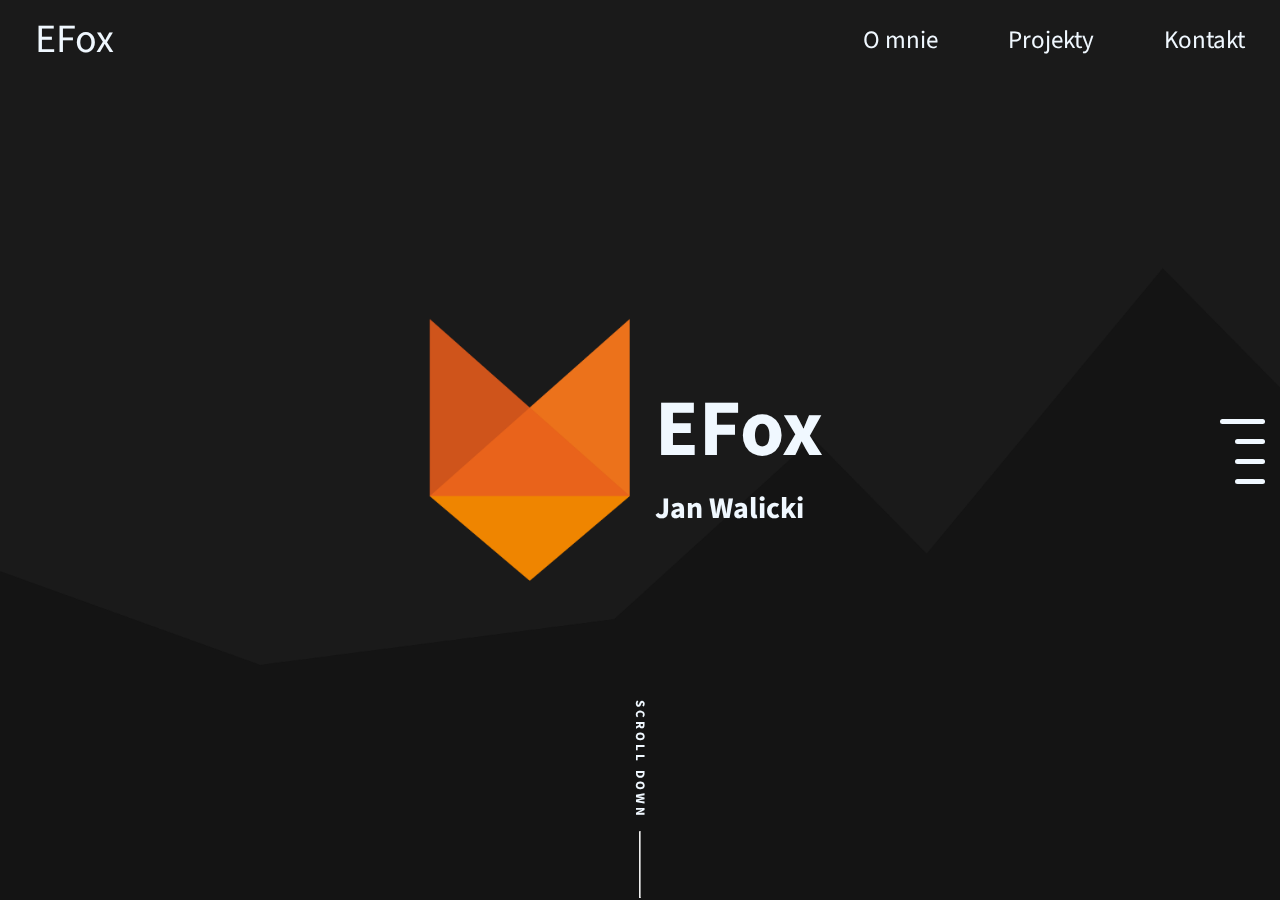
==== index.html @ 2f1ce337 "full projectss page" ====
<!DOCTYPE html>
<html lang="pl">

<head>

    <title>EFox - Jan Walicki</title>
    <meta charset="UTF-8">
    <meta name="description"
        content="Programista, projektant stron internetowych i aplikacji mobilnych | Programmer, web and mobile apps developer">
    <meta name="keywords" content="HTML, CSS, JavaScript, Programmer, Websites, Programista, Strony internetowe">
    <meta name="author" content="Jan Walicki">
    <meta name="viewport" content="width=device-width, initial-scale=1.0">

    <link rel="icon" type="image/x-icon" href="img/favicon.png">
    <link rel="stylesheet" href="style.css">

    <link rel="preconnect" href="https://fonts.googleapis.com">
    <link rel="preconnect" href="https://fonts.gstatic.com" crossorigin>
    <link href="https://fonts.googleapis.com/css2?family=Source+Sans+Pro&display=swap" rel="stylesheet">


</head>

<body>

    <div class="overlay">
        <div id="Currentpage">
            <a id="currentPageIndicator"></a>
            <a></a>
            <a></a>
            <a></a>
        </div>
    </div>

    <main id="MainPage" onscroll="MainScrolled()">
        <div class="block top">

            <header>
                <a href="https://efox.com.pl">EFox</a>
                <a href="https://efox.com.pl">Kontakt</a>
                <a href="https://efox.com.pl">Projekty</a>
                <a href="https://efox.com.pl">O mnie</a>
            </header>

            <div>
                <img src="img/logo.png" alt="logo">
                <div>
                    <h1>EFox</h1>
                    <h2>Jan Walicki</h2>
                </div>
            </div>
            <div id="ScrollDown">
                <div>
                    SCROLL DOWN
                </div>
                <div>
                    <hr>
                </div>
            </div>
        </div>


        <div class="block">
            <div><img src="img/ja.jpg" alt="ja">
                <div></div>
                <div></div>
            </div>
            <div>
                <h2>O mnie</h2>
                <div></div>
                <div></div>
                <p>Jestem programistą. Najbardziej lubię język C#.<br>Trenuję wspinaczkę, interesuję się kosmosem i
                    robotyką
                </p>
                <a href="about.html">Więcej</a>
            </div>
        </div>

        <div class="block">
            <div id="ProjectsCards">
                <!-- arrows -->
                <div>
                    <img src="img/arrow.png" alt="arrow" onclick="ScrollLeft()">
                    <img src="img/arrow.png" alt="arrow" onclick="ScrollRight()">
                </div>
                <!-- cards -->
                <div>
                    <h3>Notatnik</h3>
                    <p>Strona internetowa i aplikacja mobilna</p>
                    <img onclick="window.location.href='https://efox.com.pl'" src="img/notatnik.png" alt="notatnik">
                </div>
                <div>
                    <h3>Strona na zlecenie</h3>
                    <p>Strona internetowa</p>
                    <img onclick="window.location.href='https://efox.com.pl'" src="img/psycholog.png" alt="psycholog">
                </div>
                <div>
                    <h3>Knife</h3>
                    <p>Gra na telefon</p>
                    <img onclick="window.location.href='https://efox.com.pl'" src="img/knife.png" alt="knife">
                </div>

            </div>
            <div>
                <h2>Moje projekty</h2>
                <div></div>
                <div></div>
                <p>Kliknij na wybrany projekt aby zobaczyć więcej informacji
                </p>
            </div>
        </div>

    </main>


    <script src="main.js"></script>
</body>

</html>
---- style.css ----
/* 
    0 size
    1 positioning
    2 margin
    3 padding
    4 colors
    5 font options
    6 display
    7 animations

*/

:root {
    --black: #1a1a1a;
    --white: #f0f8ff;
    --grey: #b0b0b0;
    --orange: #e9631b;
    --font: 'Source Sans Pro', sans-serif;

}

body,
html {
    margin: 0;
    overflow: hidden;


    font-family: var(--font);
}






/* OVERLAY */

.overlay {
    position: fixed;

    width: 100%;
    height: 100%;

    background-color: var(--black);
    background-image: url('img/BG.png');
    background-repeat: no-repeat;
    background-size: cover;
}

header>a,
header>a:visited {
    color: var(--white);
    text-decoration: none;

    transition: 0.4s;
}

header>a:hover {
    cursor: pointer;
    color: var(--grey);
}

.overlay>div {
    position: absolute;
    top: 51%;
    right: 0%;
    transform: translateY(-50%);

    width: 50px;
}

.overlay>div>a {
    background-color: var(--white);

    width: 30px;
    height: 5px;
    margin-bottom: 15px;
    margin-right: 15px;
    border-radius: 15px;
    float: right;
    transition: 0.5s;

    animation-name: CurrentPageIndicator;
    animation-duration: 3s;
    animation-iteration-count: 1;
}

.overlay>div>a:hover {
    cursor: pointer;
}

.overlay>div>a#currentPageIndicator {
    width: 45px;
}

@keyframes CurrentPageIndicator {

    0% {
        opacity: 0;
        transform: translateX(100%);
    }

    70% {
        opacity: 0;
        transform: translateX(100%);
    }


}

@media only screen and (max-width: 843px) {
    .overlay>div {
        display: none;
    }
}



/* MAIN */

main {
    height: 100vh;

    scroll-snap-type: y mandatory;
    overflow-y: scroll;
    overflow-x: hidden;
}

/* BLOCK */

.block {
    position: relative;

    width: 100vw;
    height: 100vh;

    scroll-snap-align: start;
}


/* TOP */

.top {
    color: var(--white);
}

.top>header {
    font-size: 25px;
    line-height: 80px;
}

.top>header>a {
    margin-inline: 35px;

    animation-name: headerFadeIn;
    animation-duration: 3s;
    animation-iteration-count: 1;
}

.top>header>a:not(:first-of-type) {
    float: right;
}

.top>header>a:first-of-type {
    font-size: 40px;
}


@keyframes headerFadeIn {

    0% {
        opacity: 0;

    }



    70% {
        opacity: 0;
    }


}



.top>div:first-of-type {
    position: absolute;

    top: 50%;
    left: 50%;
    -ms-transform: translate3d(-50%, -50%, 0);
    transform: translate3d(-50%, -50%, 0);

    display: flex;
    flex-direction: row;
    flex-wrap: wrap;
    justify-content: center;

    z-index: 10;
}

.top>div:first-of-type>img {
    width: 200px;

    animation-name: logoAppear;
    animation-duration: 2s;
    animation-iteration-count: 1;
    z-index: 1;
}

.top>div:first-of-type>div {
    margin-left: 25px;
    overflow: hidden;
    width: 195.59px;
    height: 262.28px;
}

.top>div:first-of-type>div>h1,
.top>div:first-of-type>div>h2 {
    animation-name: TextAppear;
    animation-duration: 3s;
    animation-iteration-count: 1;
}

.top>div:first-of-type>div>h1 {
    font-size: 80px;
    margin-bottom: 0px;
}

.top>div:first-of-type>div>h2 {
    font-size: 30px;
    margin-top: 0px;
}

@keyframes logoAppear {
    0% {
        transform: translateX(150px) scale(1.2);
    }

    40% {
        transform: translateX(150px) scale(1);
    }
}

@keyframes TextAppear {

    0% {
        opacity: 0;

    }

    60% {
        opacity: 0;
        margin-left: -100px;
    }

    90% {
        opacity: 1;
        margin-left: 0px;
    }
}

/* scroll box */
.top>div:last-child {
    position: absolute;
    bottom: 0%;
    left: 50%;
    transform: translateX(-50%) rotate(90deg);

    width: 200px;
    height: 200px;

    text-align: center;
    letter-spacing: 3px;
    font-size: 13px;
    font-weight: bold;

    display: flex;
    flex-direction: row;
    align-items: center;

    animation-name: ScrollAppear;
    animation-duration: 3s;
    animation-iteration-count: 1;

    z-index: 9;
}

#ScrollDown.hide {

    opacity: 0;

    animation-name: ScrollHide;
    animation-duration: 0.5s;
    animation-iteration-count: 1;
}

.top>div:last-child>div:last-child {
    flex-grow: 1;
}

.top>div:last-child>div>hr {
    width: 80%;
    margin-left: 12px;

}

@keyframes ScrollAppear {

    0% {
        opacity: 0;

    }

    75% {
        opacity: 0;
        margin-bottom: -100px;
    }

    90% {
        opacity: 1;
        margin-bottom: 0px;
    }
}

@keyframes ScrollHide {

    0% {
        opacity: 1;
    }

    100% {
        opacity: 0;
        margin-bottom: -100px;
    }
}



@media only screen and (max-width: 843px) {
    .top>div {
        flex-direction: column;
    }

    .top>div>div {
        margin-left: 0px;
    }

    @keyframes logoAppear {
        0% {
            transform: translateY(150px) scale(1.2);
        }

        30% {
            transform: translateY(150px) scale(1);
        }
    }

    @keyframes TextAppear {

        0% {
            opacity: 0;

        }

        75% {
            opacity: 0;
            margin-top: -100px;
        }
    }

    .top>div:last-child {
        left: 90%;

    }

    .top>header>a {
        display: none;
    }

}


/* ABOUT BLOCK */

.block:nth-of-type(2) {
    color: var(--white);

    display: flex;
    flex-direction: row;
    flex-wrap: wrap;
    align-items: center;
    justify-content: center;
}



/* image part */
.block:nth-of-type(2)>div {
    flex-grow: 1;
    flex-basis: 35%;
    margin-inline: 80px;
    min-width: 200px;
    text-align: center;
}

.block:nth-of-type(2)>div:first-child {
    --height: 400px;
    --width: 250px;
    position: relative;
    height: var(--height);
}

.block:nth-of-type(2)>div:first-child>img {
    position: absolute;
    top: 0%;
    left: 50%;
    transform: translateX(-50%);


    height: var(--height);
    width: var(--width);
    object-fit: cover;
    border-radius: 15px;
}

.block:nth-of-type(2)>div:first-child>div:nth-of-type(1) {
    position: absolute;
    top: 0%;
    left: 50%;
    transform: translateX(-50%);

    background-color: #000000;
    opacity: 0.3;

    height: var(--height);
    width: var(--width);
    border-radius: 15px;
}

.block:nth-of-type(2)>div:first-child>div:nth-of-type(2) {
    position: absolute;
    top: 85%;
    left: 50%;
    transform: translate(-50%, -50%, 0);

    background-color: #e9631b;
    box-shadow: 8px 13px 37px -12px rgba(0, 0, 0, 1);

    width: 150px;
    height: 40px;

    border-radius: 100px;
}

/* text part */

.block:nth-of-type(2)>div:last-child {
    margin-top: 5px;
}

.block:nth-of-type(2)>div:last-child>h2 {
    font-size: 100px;
    margin-block: 0;
}

.block:nth-of-type(2)>div:last-child>div:nth-of-type(1) {

    background-color: var(--orange);
    box-shadow: 8px 13px 37px -12px rgba(0, 0, 0, 1);

    width: 150px;
    height: 10px;

    transform: translateX(30%);
    margin-inline: auto;

    border-radius: 100px;
}

.block:nth-of-type(2)>div:last-child>div:nth-of-type(2) {

    background-color: var(--orange);
    box-shadow: 8px 13px 37px -12px rgba(0, 0, 0, 1);

    width: 150px;
    height: 10px;

    margin-inline: auto;
    transform: translateX(-30%);
    margin-top: 15px;

    clear: both;

    border-radius: 100px;
}

.block:nth-of-type(2)>div:last-child>p {
    font-size: 25px;
    clear: both;
}

.block:nth-of-type(2)>div:last-child>a,
.block:nth-of-type(2)>div:last-child>a:visited {
    font-size: 25px;
    clear: both;
    border: 5px solid var(--orange);
    color: var(--orange);
    border-radius: 10px;
    padding-block: 5px;
    padding-inline: 10px;
    text-decoration: none;
    transition: 0.4s;
}

.block:nth-of-type(2)>div:last-child>a:hover {
    border: 5px solid var(--white);
    color: var(--white);
    padding-inline: 20px;
}

@media only screen and (max-width: 843px) {
    .block:nth-of-type(2)>div:first-child {
        --height: 300px;
        --width: 200px;
        position: relative;
        height: var(--height);
    }

    .block:nth-of-type(2)>div:first-child>div:nth-of-type(2) {
        position: absolute;
        top: 80%;
        left: 50%;
        transform: translate(-50%, -50%, 0);

        background-color: #e9631b;
        box-shadow: 8px 13px 37px -12px rgba(0, 0, 0, 1);

        width: 130px;
        height: 30px;

    }

    .block:nth-of-type(2)>div:last-child>h2 {
        font-size: 50px;
    }

    .block:nth-of-type(2)>div:last-child>p {
        font-size: 15px;
        clear: both;
    }
}


.block:nth-of-type(3) {
    display: flex;
    flex-direction: row;
    flex-wrap: wrap;
    align-content: center;

}

.block:nth-of-type(3)>div {
    width: 500px;
    margin-inline: auto;
}

#ProjectsCards {
    --size: 500px;

    border-radius: 15px;

    width: var(--size);

    position: relative;
    scroll-snap-type: x mandatory;
    display: flex;
    flex-wrap: nowrap;
    flex-direction: row;
    white-space: nowrap;
    overflow-x: scroll;
    -ms-overflow-style: none;
    scrollbar-width: none;
}

#ProjectsCards::-webkit-scrollbar {
    display: none;
}

#ProjectsCards>div:first-child {
    position: sticky;
    top: 0%;
    left: 0%;

    display: flex;
    align-items: center;
    justify-content: space-between;
}

#ProjectsCards>div:first-child>img {
    width: 30px;
}

#ProjectsCards>div:first-child img:hover {
    cursor: pointer;
}

#ProjectsCards>div:first-child>img:first-child {
    margin-left: 20px;
}

#ProjectsCards>div:first-child>img:first-child:hover {
    transform: translateX(-20%);
}

#ProjectsCards>div:first-child>img:last-child {
    margin-right: 15px;
    margin-left: 405px;
    transform: rotate(180deg);
}

#ProjectsCards>div:first-child>img:last-child:hover {
    transform: rotate(180deg) translateX(-18%);
}

#ProjectsCards>div:not(:first-child) {
    scroll-snap-align: start;
    flex: 0 0 auto;
    width: var(--size);
    height: var(--size);
    margin-left: 1px;

    text-align: center;
    color: var(--white);
}

#ProjectsCards>div:not(:first-child)>h3 {
    font-size: 35px;
    margin-bottom: 0;
}

#ProjectsCards>div:not(:first-child)>p {
    font-size: 20px;
    margin-top: 0;
}

#ProjectsCards>div:not(:first-child)>img {
    height: 150px;
    margin-top: 50px;
    object-fit: contain;
    position: absolute;
    transform: translateX(-50%);
    z-index: 50;
}

#ProjectsCards>div:not(:first-child)>img:hover {
    cursor: pointer;
}

#ProjectsCards>div:nth-child(2) {
    background-color: #34495e;
}

#ProjectsCards>div:nth-child(3) {
    background-color: #bae2b4;
}

#ProjectsCards>div:nth-child(3)>img {
    border-radius: 15px;
}

#ProjectsCards>div:nth-child(4) {
    background-color: #fea500;
}

#ProjectsCards>div:nth-child(4)>img {
    border-radius: 15px;
}


@media only screen and (max-width: 843px) {
    #ProjectsCards {
        --size: 200px;
    }

    #ProjectsCards>div:first-child>img:last-child {
        margin-left: 115px;
    }

    #ProjectsCards>div:not(:first-child)>img {
        height: 50px;
        margin-top: 10px;
        object-fit: contain;
    }
}

/* projects text */

.block:nth-of-type(3)>div:last-child {
    margin-top: 5px;
    color: var(--white);
    text-align: center;
}

.block:nth-of-type(3)>div:last-child>h2 {
    font-size: 80px;
    margin-block: 10px;
}

.block:nth-of-type(3)>div:last-child>div:nth-of-type(1) {

    background-color: var(--orange);
    box-shadow: 8px 13px 37px -12px rgba(0, 0, 0, 1);

    width: 150px;
    height: 10px;

    transform: translateX(30%);
    margin-inline: auto;

    border-radius: 100px;
}

.block:nth-of-type(3)>div:last-child>div:nth-of-type(2) {

    background-color: var(--orange);
    box-shadow: 8px 13px 37px -12px rgba(0, 0, 0, 1);

    width: 150px;
    height: 10px;

    margin-inline: auto;
    transform: translateX(-30%);
    margin-top: 15px;

    clear: both;

    border-radius: 100px;
}

.block:nth-of-type(3)>div:last-child>p {
    font-size: 25px;
    clear: both;
}

@media only screen and (max-width: 843px) {

    #ProjectsCards>div:first-child {
        display: none;
    }

    #ProjectsCards>div:not(:first-child)>h3 {
        font-size: 25px;
        margin-bottom: 0;
    }

    #ProjectsCards>div:not(:first-child)>p {
        font-size: 12px;
        margin-top: 0;
    }

    .block:nth-of-type(3)>div:last-child>h2 {
        font-size: 50px;
    }

    .block:nth-of-type(3)>div:last-child>p {
        font-size: 15px;
        clear: both;
    }


}
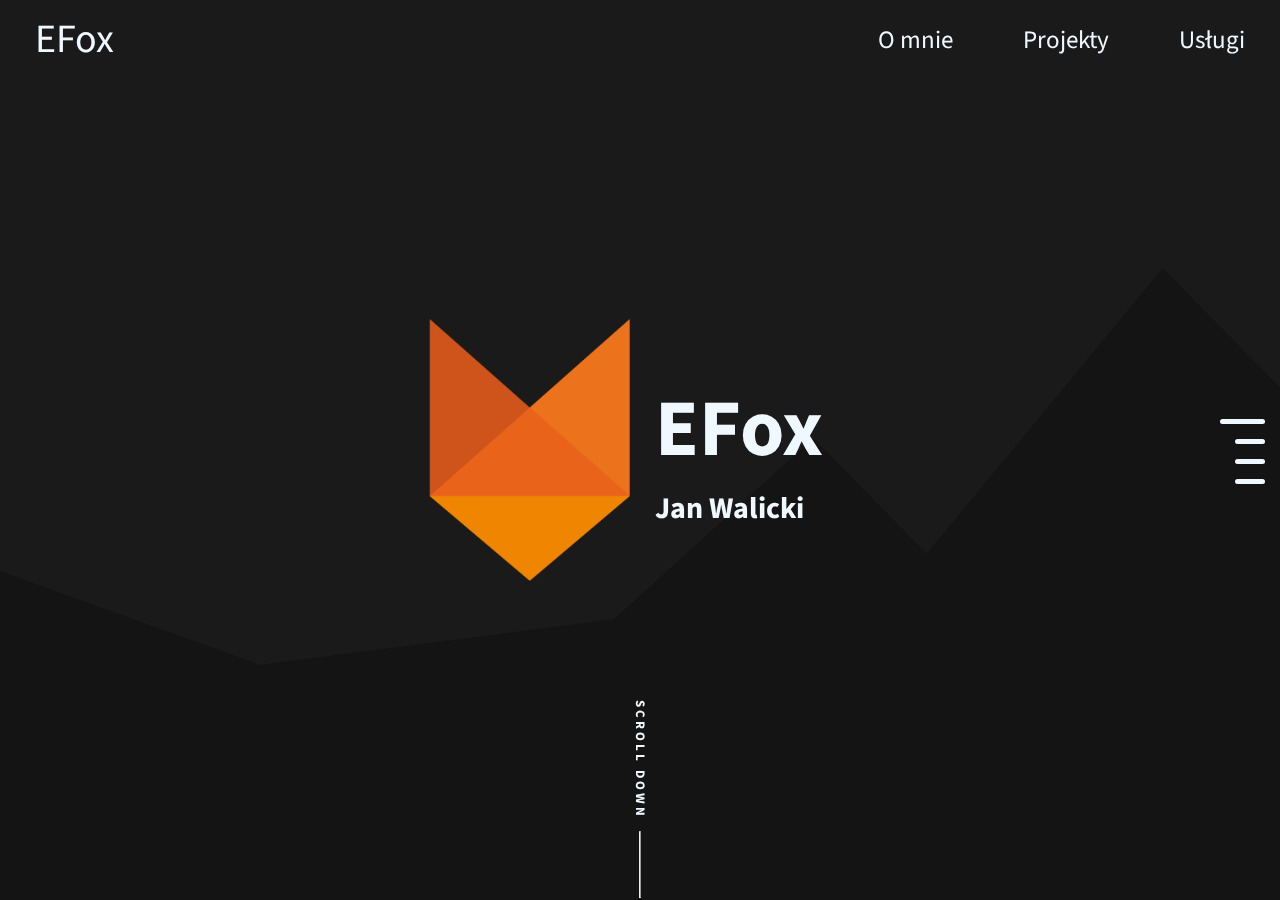
==== commit 4927661d: "small fixes" ====
--- a/index.html
+++ b/index.html
@@ -33,13 +33,13 @@
     </div>
 
     <main id="MainPage" onscroll="MainScrolled()">
-        <div class="block top">
+        <div class="block" id="Top">
 
             <header>
                 <a href="https://efox.com.pl">EFox</a>
-                <a href="https://efox.com.pl">Kontakt</a>
-                <a href="https://efox.com.pl">Projekty</a>
-                <a href="https://efox.com.pl">O mnie</a>
+                <a href="#">Usługi</a>
+                <a href="#Projects">Projekty</a>
+                <a href="#About">O mnie</a>
             </header>
 
             <div>
@@ -60,7 +60,7 @@
         </div>
 
 
-        <div class="block">
+        <div class="block" id="About">
             <div><img src="img/ja.jpg" alt="ja">
                 <div></div>
                 <div></div>
@@ -76,7 +76,7 @@
             </div>
         </div>
 
-        <div class="block">
+        <div class="block" id="Projects">
             <div id="ProjectsCards">
                 <!-- arrows -->
                 <div>
@@ -87,17 +87,20 @@
                 <div>
                     <h3>Notatnik</h3>
                     <p>Strona internetowa i aplikacja mobilna</p>
-                    <img onclick="window.location.href='https://efox.com.pl'" src="img/notatnik.png" alt="notatnik">
+                    <img onclick="window.location.href='https://notatnik.projectsclassf.pl'" src="img/notatnik.png"
+                        alt="notatnik">
                 </div>
                 <div>
                     <h3>Strona na zlecenie</h3>
                     <p>Strona internetowa</p>
-                    <img onclick="window.location.href='https://efox.com.pl'" src="img/psycholog.png" alt="psycholog">
+                    <img onclick="window.location.href='http://www.psycholog-psychoterapeuta.eu'"
+                        src="img/psycholog.png" alt="psycholog">
                 </div>
                 <div>
                     <h3>Knife</h3>
                     <p>Gra na telefon</p>
-                    <img onclick="window.location.href='https://efox.com.pl'" src="img/knife.png" alt="knife">
+                    <img onclick="window.location.href='https://play.google.com/store/apps/details?id=knife.EFoxStudio.com.unity.template.mobile2D'"
+                        src="img/knife.png" alt="knife">
                 </div>
 
             </div>
@@ -105,9 +108,13 @@
                 <h2>Moje projekty</h2>
                 <div></div>
                 <div></div>
-                <p>Kliknij na wybrany projekt aby zobaczyć więcej informacji
+                <p>Przewiń w lewo lub w prawo i kliknij na wybrany projekt aby zobaczyć więcej informacji
                 </p>
             </div>
+        </div>
+
+        <div class="block" id="Services">
+
         </div>
 
     </main>
--- a/style.css
+++ b/style.css
@@ -121,6 +121,7 @@
 main {
     height: 100vh;
 
+    scroll-behavior: smooth;
     scroll-snap-type: y mandatory;
     overflow-y: scroll;
     overflow-x: hidden;
@@ -140,16 +141,16 @@
 
 /* TOP */
 
-.top {
+#Top {
     color: var(--white);
 }
 
-.top>header {
+#Top>header {
     font-size: 25px;
     line-height: 80px;
 }
 
-.top>header>a {
+#Top>header>a {
     margin-inline: 35px;
 
     animation-name: headerFadeIn;
@@ -157,34 +158,29 @@
     animation-iteration-count: 1;
 }
 
-.top>header>a:not(:first-of-type) {
+#Top>header>a:not(:first-of-type) {
     float: right;
 }
 
-.top>header>a:first-of-type {
+#Top>header>a:first-of-type {
     font-size: 40px;
 }
 
 
 @keyframes headerFadeIn {
-
     0% {
         opacity: 0;
 
     }
 
-
-
     70% {
         opacity: 0;
     }
-
-
-}
-
-
-
-.top>div:first-of-type {
+}
+
+
+
+#Top>div:first-of-type {
     position: absolute;
 
     top: 50%;
@@ -200,7 +196,7 @@
     z-index: 10;
 }
 
-.top>div:first-of-type>img {
+#Top>div:first-of-type>img {
     width: 200px;
 
     animation-name: logoAppear;
@@ -209,26 +205,26 @@
     z-index: 1;
 }
 
-.top>div:first-of-type>div {
+#Top>div:first-of-type>div {
     margin-left: 25px;
     overflow: hidden;
     width: 195.59px;
     height: 262.28px;
 }
 
-.top>div:first-of-type>div>h1,
-.top>div:first-of-type>div>h2 {
+#Top>div:first-of-type>div>h1,
+#Top>div:first-of-type>div>h2 {
     animation-name: TextAppear;
     animation-duration: 3s;
     animation-iteration-count: 1;
 }
 
-.top>div:first-of-type>div>h1 {
+#Top>div:first-of-type>div>h1 {
     font-size: 80px;
     margin-bottom: 0px;
 }
 
-.top>div:first-of-type>div>h2 {
+#Top>div:first-of-type>div>h2 {
     font-size: 30px;
     margin-top: 0px;
 }
@@ -262,7 +258,7 @@
 }
 
 /* scroll box */
-.top>div:last-child {
+#Top>div:last-child {
     position: absolute;
     bottom: 0%;
     left: 50%;
@@ -296,11 +292,11 @@
     animation-iteration-count: 1;
 }
 
-.top>div:last-child>div:last-child {
+#Top>div:last-child>div:last-child {
     flex-grow: 1;
 }
 
-.top>div:last-child>div>hr {
+#Top>div:last-child>div>hr {
     width: 80%;
     margin-left: 12px;
 
@@ -339,11 +335,11 @@
 
 
 @media only screen and (max-width: 843px) {
-    .top>div {
+    #Top>div {
         flex-direction: column;
     }
 
-    .top>div>div {
+    #Top>div>div {
         margin-left: 0px;
     }
 
@@ -370,12 +366,12 @@
         }
     }
 
-    .top>div:last-child {
+    #Top>div:last-child {
         left: 90%;
 
     }
 
-    .top>header>a {
+    #Top>header>a {
         display: none;
     }
 
@@ -384,35 +380,36 @@
 
 /* ABOUT BLOCK */
 
-.block:nth-of-type(2) {
+#About {
     color: var(--white);
 
     display: flex;
     flex-direction: row;
     flex-wrap: wrap;
     align-items: center;
-    justify-content: center;
-}
+}
+
 
 
 
 /* image part */
-.block:nth-of-type(2)>div {
+#About>div {
     flex-grow: 1;
     flex-basis: 35%;
     margin-inline: 80px;
     min-width: 200px;
     text-align: center;
-}
-
-.block:nth-of-type(2)>div:first-child {
+    margin-bottom: 0px;
+}
+
+#About>div:first-child {
     --height: 400px;
     --width: 250px;
     position: relative;
     height: var(--height);
 }
 
-.block:nth-of-type(2)>div:first-child>img {
+#About>div:first-child>img {
     position: absolute;
     top: 0%;
     left: 50%;
@@ -425,7 +422,7 @@
     border-radius: 15px;
 }
 
-.block:nth-of-type(2)>div:first-child>div:nth-of-type(1) {
+#About>div:first-child>div:nth-of-type(1) {
     position: absolute;
     top: 0%;
     left: 50%;
@@ -439,7 +436,7 @@
     border-radius: 15px;
 }
 
-.block:nth-of-type(2)>div:first-child>div:nth-of-type(2) {
+#About>div:first-child>div:nth-of-type(2) {
     position: absolute;
     top: 85%;
     left: 50%;
@@ -456,16 +453,19 @@
 
 /* text part */
 
-.block:nth-of-type(2)>div:last-child {
-    margin-top: 5px;
-}
-
-.block:nth-of-type(2)>div:last-child>h2 {
+#About>div:last-child {
+    margin-top: 0px;
+    margin-bottom: 55px;
+    width: 250px;
+    height: 250px;
+}
+
+#About>div:last-child>h2 {
     font-size: 100px;
     margin-block: 0;
 }
 
-.block:nth-of-type(2)>div:last-child>div:nth-of-type(1) {
+#About>div:last-child>div:nth-of-type(1) {
 
     background-color: var(--orange);
     box-shadow: 8px 13px 37px -12px rgba(0, 0, 0, 1);
@@ -479,7 +479,7 @@
     border-radius: 100px;
 }
 
-.block:nth-of-type(2)>div:last-child>div:nth-of-type(2) {
+#About>div:last-child>div:nth-of-type(2) {
 
     background-color: var(--orange);
     box-shadow: 8px 13px 37px -12px rgba(0, 0, 0, 1);
@@ -496,13 +496,13 @@
     border-radius: 100px;
 }
 
-.block:nth-of-type(2)>div:last-child>p {
+#About>div:last-child>p {
     font-size: 25px;
     clear: both;
 }
 
-.block:nth-of-type(2)>div:last-child>a,
-.block:nth-of-type(2)>div:last-child>a:visited {
+#About>div:last-child>a,
+#About>div:last-child>a:visited {
     font-size: 25px;
     clear: both;
     border: 5px solid var(--orange);
@@ -514,21 +514,21 @@
     transition: 0.4s;
 }
 
-.block:nth-of-type(2)>div:last-child>a:hover {
+#About>div:last-child>a:hover {
     border: 5px solid var(--white);
     color: var(--white);
     padding-inline: 20px;
 }
 
 @media only screen and (max-width: 843px) {
-    .block:nth-of-type(2)>div:first-child {
+    #About>div:first-child {
         --height: 300px;
         --width: 200px;
         position: relative;
         height: var(--height);
     }
 
-    .block:nth-of-type(2)>div:first-child>div:nth-of-type(2) {
+    #About>div:first-child>div:nth-of-type(2) {
         position: absolute;
         top: 80%;
         left: 50%;
@@ -542,18 +542,18 @@
 
     }
 
-    .block:nth-of-type(2)>div:last-child>h2 {
+    #About>div:last-child>h2 {
         font-size: 50px;
     }
 
-    .block:nth-of-type(2)>div:last-child>p {
+    #About>div:last-child>p {
         font-size: 15px;
         clear: both;
     }
 }
 
 
-.block:nth-of-type(3) {
+#Projects {
     display: flex;
     flex-direction: row;
     flex-wrap: wrap;
@@ -561,7 +561,8 @@
 
 }
 
-.block:nth-of-type(3)>div {
+/* projects */
+#Projects>div {
     width: 500px;
     margin-inline: auto;
 }
@@ -588,6 +589,7 @@
     display: none;
 }
 
+/* projects scroll menu */
 #ProjectsCards>div:first-child {
     position: sticky;
     top: 0%;
@@ -624,6 +626,7 @@
     transform: rotate(180deg) translateX(-18%);
 }
 
+/* scroll menu cards */
 #ProjectsCards>div:not(:first-child) {
     scroll-snap-align: start;
     flex: 0 0 auto;
@@ -681,15 +684,20 @@
 
 @media only screen and (max-width: 843px) {
     #ProjectsCards {
-        --size: 200px;
-    }
-
-    #ProjectsCards>div:first-child>img:last-child {
-        margin-left: 115px;
+        --size: 90vw;
+    }
+
+    #ProjectsCards>div:not(:first-child)>h3 {
+        font-size: 10vw;
+    }
+
+    #ProjectsCards>div:not(:first-child)>p {
+        font-size: 5vw;
+        margin-top: 0;
     }
 
     #ProjectsCards>div:not(:first-child)>img {
-        height: 50px;
+        height: 30vw;
         margin-top: 10px;
         object-fit: contain;
     }
@@ -697,18 +705,18 @@
 
 /* projects text */
 
-.block:nth-of-type(3)>div:last-child {
+#Projects>div:last-child {
     margin-top: 5px;
     color: var(--white);
     text-align: center;
 }
 
-.block:nth-of-type(3)>div:last-child>h2 {
+#Projects>div:last-child>h2 {
     font-size: 80px;
     margin-block: 10px;
 }
 
-.block:nth-of-type(3)>div:last-child>div:nth-of-type(1) {
+#Projects>div:last-child>div:nth-of-type(1) {
 
     background-color: var(--orange);
     box-shadow: 8px 13px 37px -12px rgba(0, 0, 0, 1);
@@ -722,7 +730,7 @@
     border-radius: 100px;
 }
 
-.block:nth-of-type(3)>div:last-child>div:nth-of-type(2) {
+#Projects>div:last-child>div:nth-of-type(2) {
 
     background-color: var(--orange);
     box-shadow: 8px 13px 37px -12px rgba(0, 0, 0, 1);
@@ -739,7 +747,7 @@
     border-radius: 100px;
 }
 
-.block:nth-of-type(3)>div:last-child>p {
+#Projects>div:last-child>p {
     font-size: 25px;
     clear: both;
 }
@@ -750,24 +758,12 @@
         display: none;
     }
 
-    #ProjectsCards>div:not(:first-child)>h3 {
-        font-size: 25px;
-        margin-bottom: 0;
-    }
-
-    #ProjectsCards>div:not(:first-child)>p {
-        font-size: 12px;
-        margin-top: 0;
-    }
-
-    .block:nth-of-type(3)>div:last-child>h2 {
+    #Projects>div:last-child>h2 {
         font-size: 50px;
     }
 
-    .block:nth-of-type(3)>div:last-child>p {
+    #Projects>div:last-child>p {
         font-size: 15px;
         clear: both;
     }
-
-
 }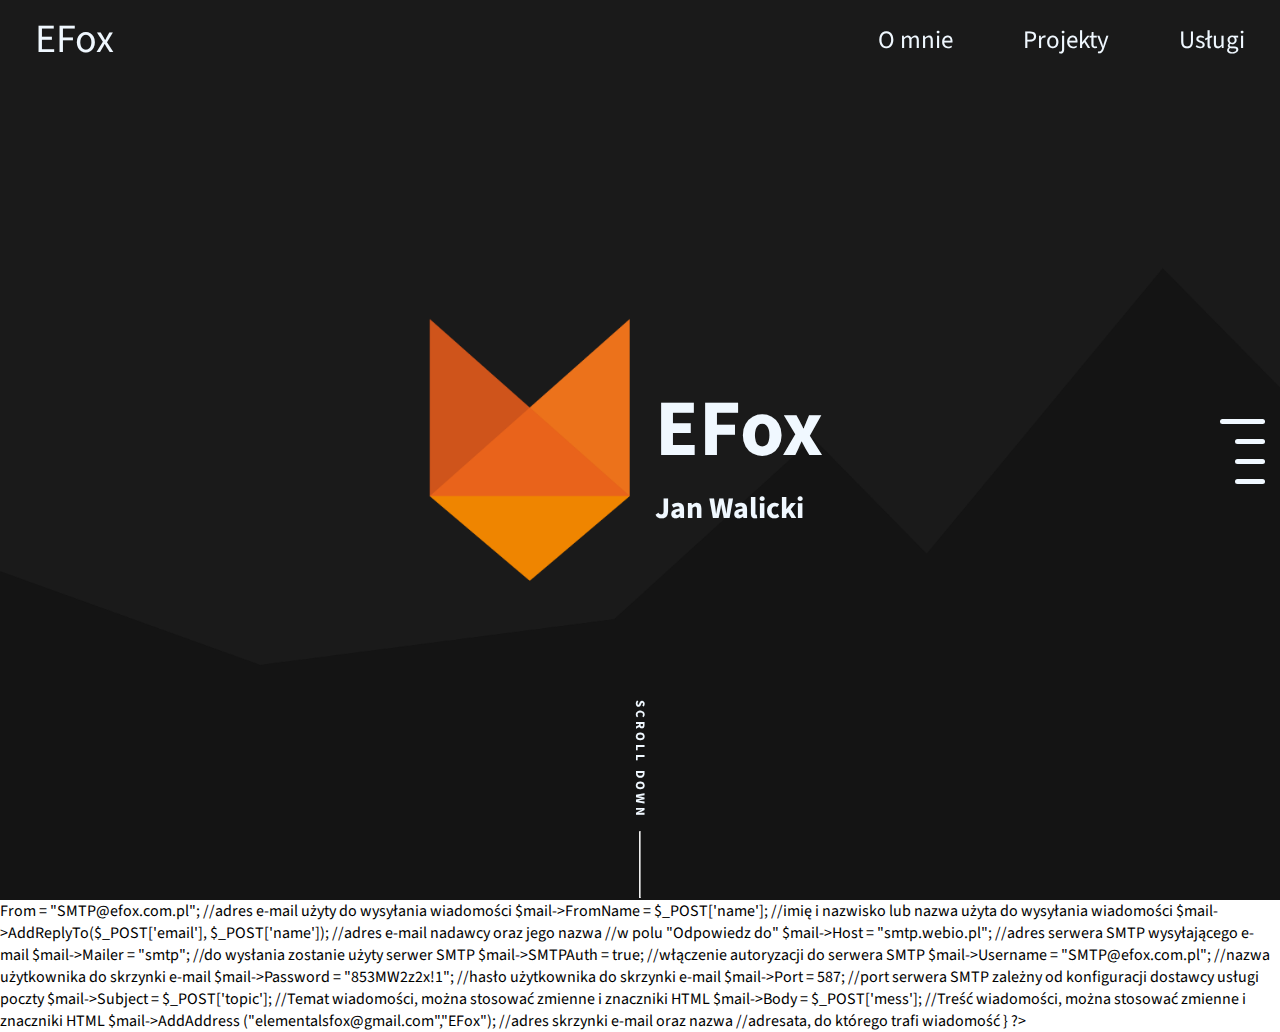
==== commit e0768811: "fixed too much css" ====
--- a/index.html
+++ b/index.html
@@ -33,11 +33,11 @@
     </div>
 
     <main id="MainPage" onscroll="MainScrolled()">
-        <div class="block" id="Top">
+        <div id="Top">
 
             <header>
                 <a href="https://efox.com.pl">EFox</a>
-                <a href="#">Usługi</a>
+                <a href="#Services">Usługi</a>
                 <a href="#Projects">Projekty</a>
                 <a href="#About">O mnie</a>
             </header>
@@ -65,7 +65,7 @@
                 <div></div>
                 <div></div>
             </div>
-            <div>
+            <div class="mainPageText">
                 <h2>O mnie</h2>
                 <div></div>
                 <div></div>
@@ -87,33 +87,66 @@
                 <div>
                     <h3>Notatnik</h3>
                     <p>Strona internetowa i aplikacja mobilna</p>
-                    <img onclick="window.location.href='https://notatnik.projectsclassf.pl'" src="img/notatnik.png"
-                        alt="notatnik">
+                    <a href="https://notatnik.projectsclassf.pl">
+                        <img src="img/notatnik.png" alt="notatnik">
+                    </a>
                 </div>
                 <div>
                     <h3>Strona na zlecenie</h3>
                     <p>Strona internetowa</p>
-                    <img onclick="window.location.href='http://www.psycholog-psychoterapeuta.eu'"
-                        src="img/psycholog.png" alt="psycholog">
+                    <a href="http://www.psycholog-psychoterapeuta.eu">
+                        <img src="img/psycholog.png" alt="psycholog">
+                    </a>
                 </div>
                 <div>
                     <h3>Knife</h3>
                     <p>Gra na telefon</p>
-                    <img onclick="window.location.href='https://play.google.com/store/apps/details?id=knife.EFoxStudio.com.unity.template.mobile2D'"
-                        src="img/knife.png" alt="knife">
+                    <a
+                        href="https://play.google.com/store/apps/details?id=knife.EFoxStudio.com.unity.template.mobile2D">
+                        <img src="img/knife.png" alt="knife">
+                    </a>
                 </div>
 
             </div>
-            <div>
+            <div class="mainPageText">
                 <h2>Moje projekty</h2>
                 <div></div>
                 <div></div>
-                <p>Przewiń w lewo lub w prawo i kliknij na wybrany projekt aby zobaczyć więcej informacji
+                <p>Przewiń w lewo lub w prawo.<br> Kliknij na wybrany projekt aby zobaczyć więcej informacji
                 </p>
             </div>
         </div>
 
         <div class="block" id="Services">
+            <div>
+                <form method="post">
+
+                    <label for="name">Twoje Imię i Nazwisko</label>
+                    <input type="text" name="name" id="name" required>
+
+                    <label for="email">Twój e-mail</label>
+                    <input type="text" name="email" id="email" required>
+
+                    <label for="topic">Temat</label>
+                    <input type="text" name="topic" id="topic" required>
+
+                    <label for="mess">Wiadomość</label>
+                    <textarea id="mess" name="mess" rows="10" cols="50" required></textarea>
+
+                    <input type="submit" name="submit" value="Wyślij">
+
+                </form>
+            </div>
+            <div class="mainPageText">
+                <h2>Usługi</h2>
+                <div></div>
+                <div></div>
+                <p>Jeśli potrzebujesz strony internetowej napisz do mnie e-mail. Więcj szczegółów znajdziesz pod
+                    przyciskiem usługi.
+                </p>
+                <a href="pages/services.html">Usługi</a>
+            </div>
+        </div>
 
         </div>
 
@@ -121,6 +154,35 @@
 
 
     <script src="main.js"></script>
+
+    <?php
+
+        if(isset($_POST['submit']))
+        {
+            require_once('class.phpmailer.php');    //dodanie klasy phpmailer
+            require_once('class.smtp.php');    //dodanie klasy smtp
+            $mail = new PHPMailer();    //utworzenie nowej klasy phpmailer
+            $mail->From = "SMTP@efox.com.pl";    //adres e-mail użyty do wysyłania wiadomości
+            $mail->FromName = $_POST['name'];    //imię i nazwisko lub nazwa użyta do wysyłania wiadomości
+            $mail->AddReplyTo($_POST['email'], $_POST['name']); //adres e-mail nadawcy oraz jego nazwa
+                                                        //w polu "Odpowiedz do"  
+            $mail->Host = "smtp.webio.pl";    //adres serwera SMTP wysyłającego e-mail
+            $mail->Mailer = "smtp";    //do wysłania zostanie użyty serwer SMTP
+            $mail->SMTPAuth = true;    //włączenie autoryzacji do serwera SMTP
+            $mail->Username = "SMTP@efox.com.pl";    //nazwa użytkownika do skrzynki e-mail
+            $mail->Password = "853MW2z2x!1";    //hasło użytkownika do skrzynki e-mail
+            $mail->Port = 587; //port serwera SMTP zależny od konfiguracji dostawcy usługi poczty
+            $mail->Subject = $_POST['topic'];    //Temat wiadomości, można stosować zmienne i znaczniki HTML
+            $mail->Body = $_POST['mess'];    //Treść wiadomości, można stosować zmienne i znaczniki HTML     
+            $mail->AddAddress ("elementalsfox@gmail.com","EFox");    //adres skrzynki e-mail oraz nazwa
+                                                //adresata, do którego trafi wiadomość
+        
+        } 
+
+
+    ?>
+
+
 </body>
 
 </html>--- a/style.css
+++ b/style.css
@@ -12,6 +12,7 @@
 
 :root {
     --black: #1a1a1a;
+    --deepBlack: #111111;
     --white: #f0f8ff;
     --grey: #b0b0b0;
     --orange: #e9631b;
@@ -135,14 +136,44 @@
     width: 100vw;
     height: 100vh;
 
+    overflow: hidden;
+
     scroll-snap-align: start;
-}
+
+    display: flex;
+    flex-direction: row;
+    flex-wrap: wrap;
+    align-items: center;
+}
+
+@media only screen and (max-width: 843px) {
+    .block {
+        align-items:flex-start;
+    }
+
+    .block>div:first-child {
+        margin-top: 10vh;
+    }
+}
+
+
+
+
 
 
 /* TOP */
 
 #Top {
     color: var(--white);
+
+    position: relative;
+
+    width: 100vw;
+    height: 100vh;
+
+    overflow: hidden;
+
+    scroll-snap-align: start;
 }
 
 #Top>header {
@@ -258,7 +289,7 @@
 }
 
 /* scroll box */
-#Top>div:last-child {
+#ScrollDown {
     position: absolute;
     bottom: 0%;
     left: 50%;
@@ -276,6 +307,7 @@
     flex-direction: row;
     align-items: center;
 
+    transition: 1s;
     animation-name: ScrollAppear;
     animation-duration: 3s;
     animation-iteration-count: 1;
@@ -287,9 +319,7 @@
 
     opacity: 0;
 
-    animation-name: ScrollHide;
-    animation-duration: 0.5s;
-    animation-iteration-count: 1;
+    margin-bottom: -100px;
 }
 
 #Top>div:last-child>div:last-child {
@@ -320,22 +350,10 @@
     }
 }
 
-@keyframes ScrollHide {
-
-    0% {
-        opacity: 1;
-    }
-
-    100% {
-        opacity: 0;
-        margin-bottom: -100px;
-    }
-}
-
 
 
 @media only screen and (max-width: 843px) {
-    #Top>div {
+    #Top>div:not(:last-child) {
         flex-direction: column;
     }
 
@@ -366,7 +384,7 @@
         }
     }
 
-    #Top>div:last-child {
+    #ScrollDown {
         left: 90%;
 
     }
@@ -377,95 +395,22 @@
 
 }
 
-
-/* ABOUT BLOCK */
-
-#About {
-    color: var(--white);
-
-    display: flex;
-    flex-direction: row;
-    flex-wrap: wrap;
-    align-items: center;
-}
-
-
-
-
-/* image part */
-#About>div {
-    flex-grow: 1;
-    flex-basis: 35%;
-    margin-inline: 80px;
-    min-width: 200px;
-    text-align: center;
-    margin-bottom: 0px;
-}
-
-#About>div:first-child {
-    --height: 400px;
-    --width: 250px;
-    position: relative;
-    height: var(--height);
-}
-
-#About>div:first-child>img {
-    position: absolute;
-    top: 0%;
-    left: 50%;
-    transform: translateX(-50%);
-
-
-    height: var(--height);
-    width: var(--width);
-    object-fit: cover;
-    border-radius: 15px;
-}
-
-#About>div:first-child>div:nth-of-type(1) {
-    position: absolute;
-    top: 0%;
-    left: 50%;
-    transform: translateX(-50%);
-
-    background-color: #000000;
-    opacity: 0.3;
-
-    height: var(--height);
-    width: var(--width);
-    border-radius: 15px;
-}
-
-#About>div:first-child>div:nth-of-type(2) {
-    position: absolute;
-    top: 85%;
-    left: 50%;
-    transform: translate(-50%, -50%, 0);
-
-    background-color: #e9631b;
-    box-shadow: 8px 13px 37px -12px rgba(0, 0, 0, 1);
-
-    width: 150px;
-    height: 40px;
-
-    border-radius: 100px;
-}
-
-/* text part */
-
-#About>div:last-child {
+/* TEXT BLOCKS */
+
+.mainPageText {
     margin-top: 0px;
     margin-bottom: 55px;
-    width: 250px;
-    height: 250px;
-}
-
-#About>div:last-child>h2 {
+    color: var(--white);
+    text-align: center;
+}
+
+.mainPageText>h2 {
     font-size: 100px;
-    margin-block: 0;
-}
-
-#About>div:last-child>div:nth-of-type(1) {
+    margin-top: 0;
+    margin-bottom: 2px;
+}
+
+.mainPageText>div:nth-of-type(1) {
 
     background-color: var(--orange);
     box-shadow: 8px 13px 37px -12px rgba(0, 0, 0, 1);
@@ -479,7 +424,7 @@
     border-radius: 100px;
 }
 
-#About>div:last-child>div:nth-of-type(2) {
+.mainPageText>div:nth-of-type(2) {
 
     background-color: var(--orange);
     box-shadow: 8px 13px 37px -12px rgba(0, 0, 0, 1);
@@ -496,13 +441,13 @@
     border-radius: 100px;
 }
 
-#About>div:last-child>p {
+.mainPageText>p {
     font-size: 25px;
     clear: both;
 }
 
-#About>div:last-child>a,
-#About>div:last-child>a:visited {
+.mainPageText>a,
+.mainPageText>a:visited {
     font-size: 25px;
     clear: both;
     border: 5px solid var(--orange);
@@ -514,10 +459,87 @@
     transition: 0.4s;
 }
 
-#About>div:last-child>a:hover {
+.mainPageText>a:hover {
     border: 5px solid var(--white);
     color: var(--white);
     padding-inline: 20px;
+}
+
+@media only screen and (max-width: 843px) {
+
+    .mainPageText>h2 {
+        font-size: 50px;
+    }
+
+    .mainPageText>p {
+        font-size: 15px;
+        clear: both;
+    }
+}
+
+
+/* ABOUT BLOCK */
+
+
+
+
+/* image part */
+#About>div {
+    flex-grow: 1;
+    flex-basis: 35%;
+    margin-inline: 80px;
+    min-width: 200px;
+    text-align: center;
+    margin-bottom: 0px;
+}
+
+#About>div:first-child {
+    --height: 400px;
+    --width: 250px;
+    position: relative;
+    height: var(--height);
+}
+
+#About>div:first-child>img {
+    position: absolute;
+    top: 0%;
+    left: 50%;
+    transform: translateX(-50%);
+
+
+    height: var(--height);
+    width: var(--width);
+    object-fit: cover;
+    border-radius: 15px;
+}
+
+#About>div:first-child>div:nth-of-type(1) {
+    position: absolute;
+    top: 0%;
+    left: 50%;
+    transform: translateX(-50%);
+
+    background-color: #000000;
+    opacity: 0.3;
+
+    height: var(--height);
+    width: var(--width);
+    border-radius: 15px;
+}
+
+#About>div:first-child>div:nth-of-type(2) {
+    position: absolute;
+    top: 85%;
+    left: 50%;
+    transform: translate(-50%, -50%, 0);
+
+    background-color: #e9631b;
+    box-shadow: 8px 13px 37px -12px rgba(0, 0, 0, 1);
+
+    width: 150px;
+    height: 40px;
+
+    border-radius: 100px;
 }
 
 @media only screen and (max-width: 843px) {
@@ -541,29 +563,12 @@
         height: 30px;
 
     }
-
-    #About>div:last-child>h2 {
-        font-size: 50px;
-    }
-
-    #About>div:last-child>p {
-        font-size: 15px;
-        clear: both;
-    }
-}
-
-
-#Projects {
-    display: flex;
-    flex-direction: row;
-    flex-wrap: wrap;
-    align-content: center;
-
-}
+}
+
+
 
 /* projects */
 #Projects>div {
-    width: 500px;
     margin-inline: auto;
 }
 
@@ -648,16 +653,20 @@
     margin-top: 0;
 }
 
-#ProjectsCards>div:not(:first-child)>img {
-    height: 150px;
+#ProjectsCards>div:not(:first-child)>a {
     margin-top: 50px;
-    object-fit: contain;
     position: absolute;
     transform: translateX(-50%);
     z-index: 50;
 }
 
-#ProjectsCards>div:not(:first-child)>img:hover {
+#ProjectsCards>div:not(:first-child)>a>img {
+    height: 150px;
+    object-fit: contain;
+    border-radius: 15px;
+}
+
+#ProjectsCards>div:not(:first-child)>a:hover {
     cursor: pointer;
 }
 
@@ -669,22 +678,14 @@
     background-color: #bae2b4;
 }
 
-#ProjectsCards>div:nth-child(3)>img {
-    border-radius: 15px;
-}
-
 #ProjectsCards>div:nth-child(4) {
     background-color: #fea500;
 }
 
-#ProjectsCards>div:nth-child(4)>img {
-    border-radius: 15px;
-}
-
-
-@media only screen and (max-width: 843px) {
+
+@media only screen and (max-width: 643px) {
     #ProjectsCards {
-        --size: 90vw;
+        --size: 85vw;
     }
 
     #ProjectsCards>div:not(:first-child)>h3 {
@@ -696,74 +697,112 @@
         margin-top: 0;
     }
 
-    #ProjectsCards>div:not(:first-child)>img {
+    #ProjectsCards>div:not(:first-child)>a {
+        margin-top: 1vh;
+    }
+
+    #ProjectsCards>div:not(:first-child)>a>img {
         height: 30vw;
         margin-top: 10px;
         object-fit: contain;
     }
 }
 
-/* projects text */
-
-#Projects>div:last-child {
-    margin-top: 5px;
-    color: var(--white);
-    text-align: center;
-}
-
-#Projects>div:last-child>h2 {
-    font-size: 80px;
-    margin-block: 10px;
-}
-
-#Projects>div:last-child>div:nth-of-type(1) {
-
-    background-color: var(--orange);
-    box-shadow: 8px 13px 37px -12px rgba(0, 0, 0, 1);
-
-    width: 150px;
-    height: 10px;
-
-    transform: translateX(30%);
-    margin-inline: auto;
-
-    border-radius: 100px;
-}
-
-#Projects>div:last-child>div:nth-of-type(2) {
-
-    background-color: var(--orange);
-    box-shadow: 8px 13px 37px -12px rgba(0, 0, 0, 1);
-
-    width: 150px;
-    height: 10px;
-
-    margin-inline: auto;
-    transform: translateX(-30%);
-    margin-top: 15px;
-
-    clear: both;
-
-    border-radius: 100px;
-}
-
-#Projects>div:last-child>p {
-    font-size: 25px;
-    clear: both;
-}
-
-@media only screen and (max-width: 843px) {
+
+
+@media only screen and (max-width: 643px) {
 
     #ProjectsCards>div:first-child {
         display: none;
     }
-
-    #Projects>div:last-child>h2 {
-        font-size: 50px;
-    }
-
-    #Projects>div:last-child>p {
-        font-size: 15px;
-        clear: both;
+}
+
+
+/* SERVICES */
+
+
+
+
+#Services {
+    color: var(--white);
+
+    
+}
+
+
+
+
+
+#Services>div 
+{
+    flex-grow: 1;
+    flex-basis: 35%;
+    margin-inline: 80px;
+    min-width: 200px;
+    text-align: center;
+    margin-bottom: 0px;
+}
+
+/* FORM */
+
+
+#Services>div:first-child>form {
+    display: flex;
+    flex-direction: column;
+    color: var(--white);
+    font-size: 20px;
+    height: 100%;
+    max-width: 500px;
+    margin-inline: auto;
+}
+
+#Services>div:first-child>form>input,
+#Services>div:first-child>form>textarea {
+    margin-block: 25px;
+
+    background-color: var(--deepBlack);
+    color: var(--white);
+
+    border: none;
+    border-radius: 10px;
+
+    min-height: 30px;
+    width: 100%;
+
+}
+
+#Services>div:first-child>form>input[type=submit] {
+    color: var(--deepBlack);
+    font-weight: bold;
+    background-color: var(--orange);
+    width: 100px;
+    margin-inline: auto;
+}
+
+
+
+@media only screen and (max-width: 843px) {
+    #Services {
+        align-items:flex-start;
+    }
+
+    #Services>div:first-child {
+        margin-top: 25px;
+    }
+
+
+    #Services>div:first-child>form>input,
+    #Services>div:first-child>form>textarea {
+        margin-block: 0px;
+    }
+
+    
+    #Services>div:first-child>form>label
+    {
+        margin-block: 8px;
+    }
+
+    #Services>div:first-child>form>input[type=submit] {
+        margin-top: 15px;
     }
 }